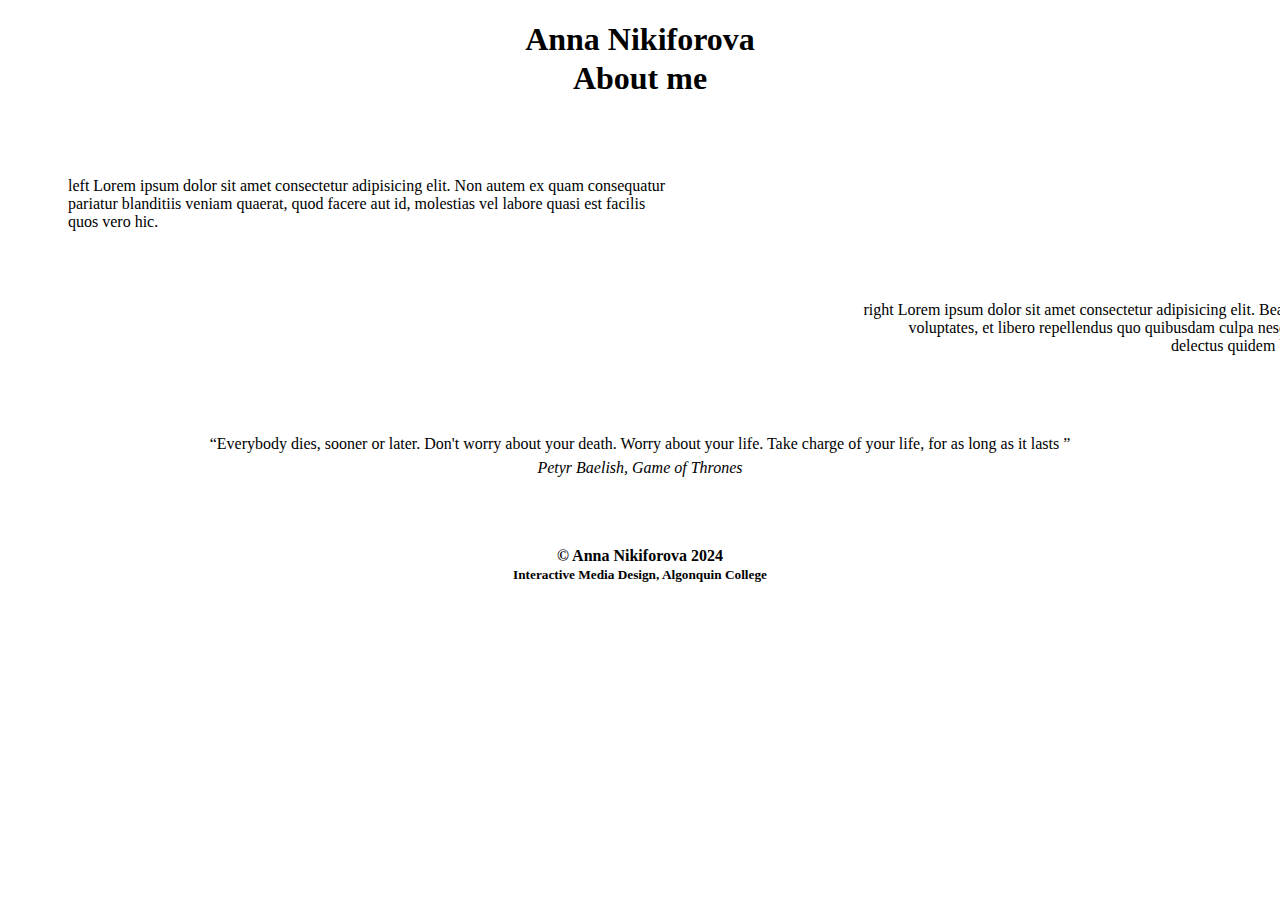
==== html-assignment/index.html @ b6656524 "works on quote" ====
<!DOCTYPE html>
<html lang="en">
<head>
    <meta charset="UTF-8">
    <meta name="viewport" content="width=device-width, initial-scale=1.0">
    <title>Anna's html assignment</title>
    <style>
        .left {
            width: 600px;
            padding: 10px;
            margin-left : 50px;
            margin-top: 70px;
            font-family: 'Times New Roman', Times, serif;
            text-align: left;
        }
        .right {
            width: 600px;
            padding: 10px;
            margin-left: 840px; ;
            margin-top: 50px;
            font-family: 'Times New Roman', Times, serif;
            text-align: right;
        }
        .footer{
            margin-top: -20px;
        }
        .cite{
        margin-top: -10px ;
        margin-bottom: 70px;
        }

        .quote{
        margin-top: 70px;
        }
    </style>
</head>
<body>
    <header>
        <div align="center"><h1>Anna Nikiforova</h1> </div>
    </header>

    <article>
       <div align="center"class="footer"><h1> About me</h1> </div> </article>

    <article>
        <div class="left"> left
            Lorem ipsum dolor sit amet consectetur adipisicing elit. Non autem ex quam consequatur pariatur blanditiis veniam quaerat,
             quod facere aut id, molestias vel labore quasi est facilis quos vero hic.
        </div>
        <div class="right"> right
            Lorem ipsum dolor sit amet consectetur adipisicing elit. Beatae ipsa nesciunt ex? Atque voluptates, et libero repellendus 
            quo quibusdam culpa nesciunt eaque adipisci deleniti delectus quidem beatae, corrupti dolorum at!
        </div>
    </article>
    <blockquote align="center" class="quote"> <q>Everybody dies, sooner or later. Don't worry about your death. Worry about your life. Take charge of your life,
         for as long as it lasts </q> </blockquote>
    <blockquote align="center" class="cite"><cite>Petyr Baelish, Game of Thrones</cite></blockquote>



 <footer> <div align="center"> <h4> © Anna Nikiforova 2024</h4></div>
    <div align="center" class="footer"><h5>Interactive Media Design, Algonquin College</h5> </div></footer>
</body>
</html>
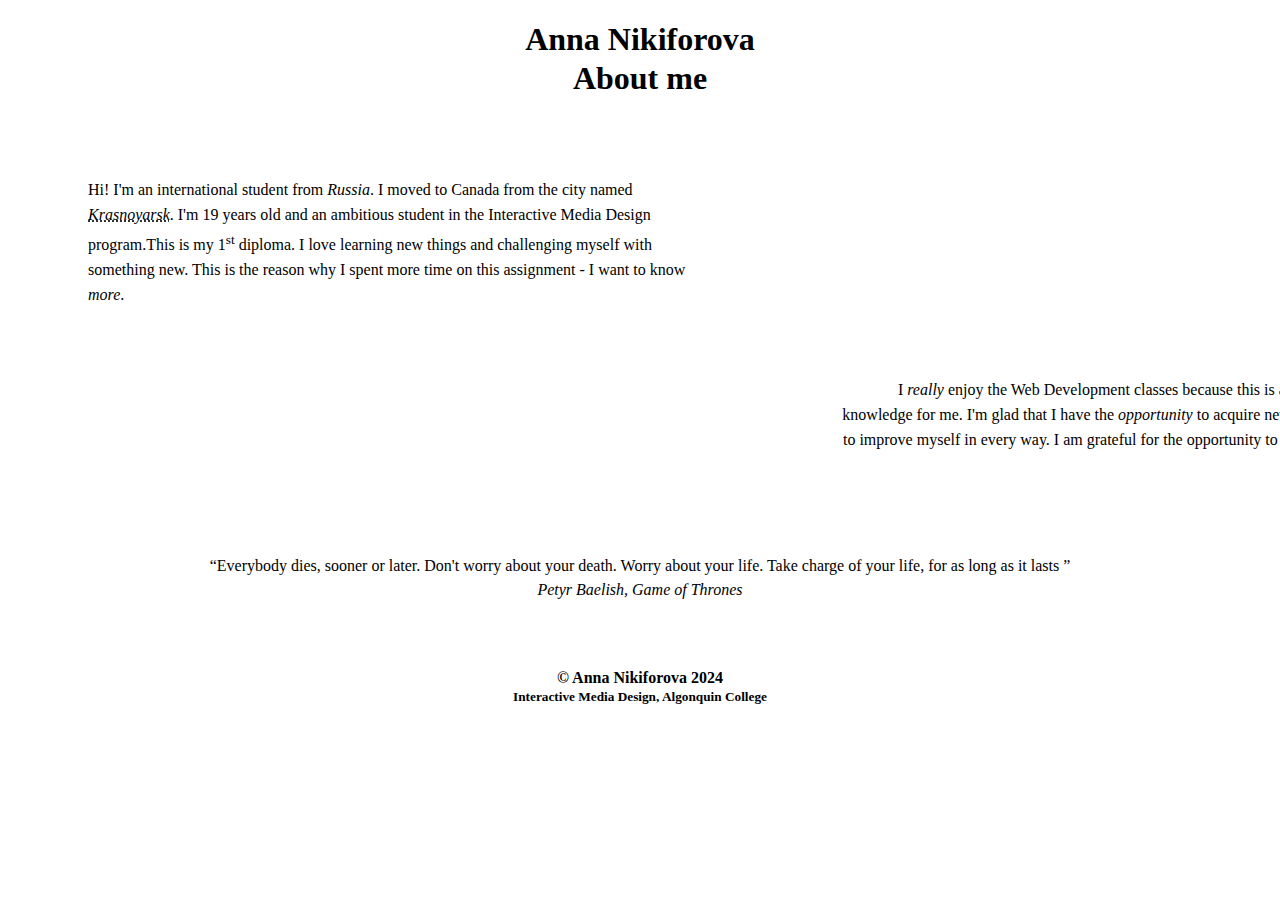
==== commit df2834bc: "works with text" ====
--- a/html-assignment/index.html
+++ b/html-assignment/index.html
@@ -8,18 +8,20 @@
         .left {
             width: 600px;
             padding: 10px;
-            margin-left : 50px;
+            margin-left : 70px;
             margin-top: 70px;
             font-family: 'Times New Roman', Times, serif;
             text-align: left;
+            line-height: 25px;
         }
         .right {
             width: 600px;
             padding: 10px;
-            margin-left: 840px; ;
+            margin-left: 810px; ;
             margin-top: 50px;
             font-family: 'Times New Roman', Times, serif;
             text-align: right;
+            line-height: 25px;
         }
         .footer{
             margin-top: -20px;
@@ -43,13 +45,15 @@
        <div align="center"class="footer"><h1> About me</h1> </div> </article>
 
     <article>
-        <div class="left"> left
-            Lorem ipsum dolor sit amet consectetur adipisicing elit. Non autem ex quam consequatur pariatur blanditiis veniam quaerat,
-             quod facere aut id, molestias vel labore quasi est facilis quos vero hic.
+        <div class="left"> Hi! I'm an international student from <em>Russia</em>. I moved to Canada from the city named <em><abbr title ='Largest city and administrative center of Krasnoyarsk Krai, Russia. It is situated along the Yenisey River, and is the second-largest city in Siberia after Novosibirsk, with a population of over 1.1 million.'>Krasnoyarsk</abbr></em>. I'm 19 years old and an ambitious student in the Interactive Media Design program.This is my 1<sup>st</sup> diploma.
+            I love learning new things and challenging myself with something new. This is the reason why I spent more time
+             on this assignment - I want to know <em>more</em>.
         </div>
-        <div class="right"> right
-            Lorem ipsum dolor sit amet consectetur adipisicing elit. Beatae ipsa nesciunt ex? Atque voluptates, et libero repellendus 
-            quo quibusdam culpa nesciunt eaque adipisci deleniti delectus quidem beatae, corrupti dolorum at!
+        <div class="right"> I <em>really</em> enjoy the Web Development classes because this is an entirely new field of knowledge for me.
+            I'm glad that I have the <em>opportunity</em> to acquire new skills. I'll do my best to improve myself in every way.
+            I am grateful for the opportunity to immerse myself in this field. 
+
+
         </div>
     </article>
     <blockquote align="center" class="quote"> <q>Everybody dies, sooner or later. Don't worry about your death. Worry about your life. Take charge of your life,
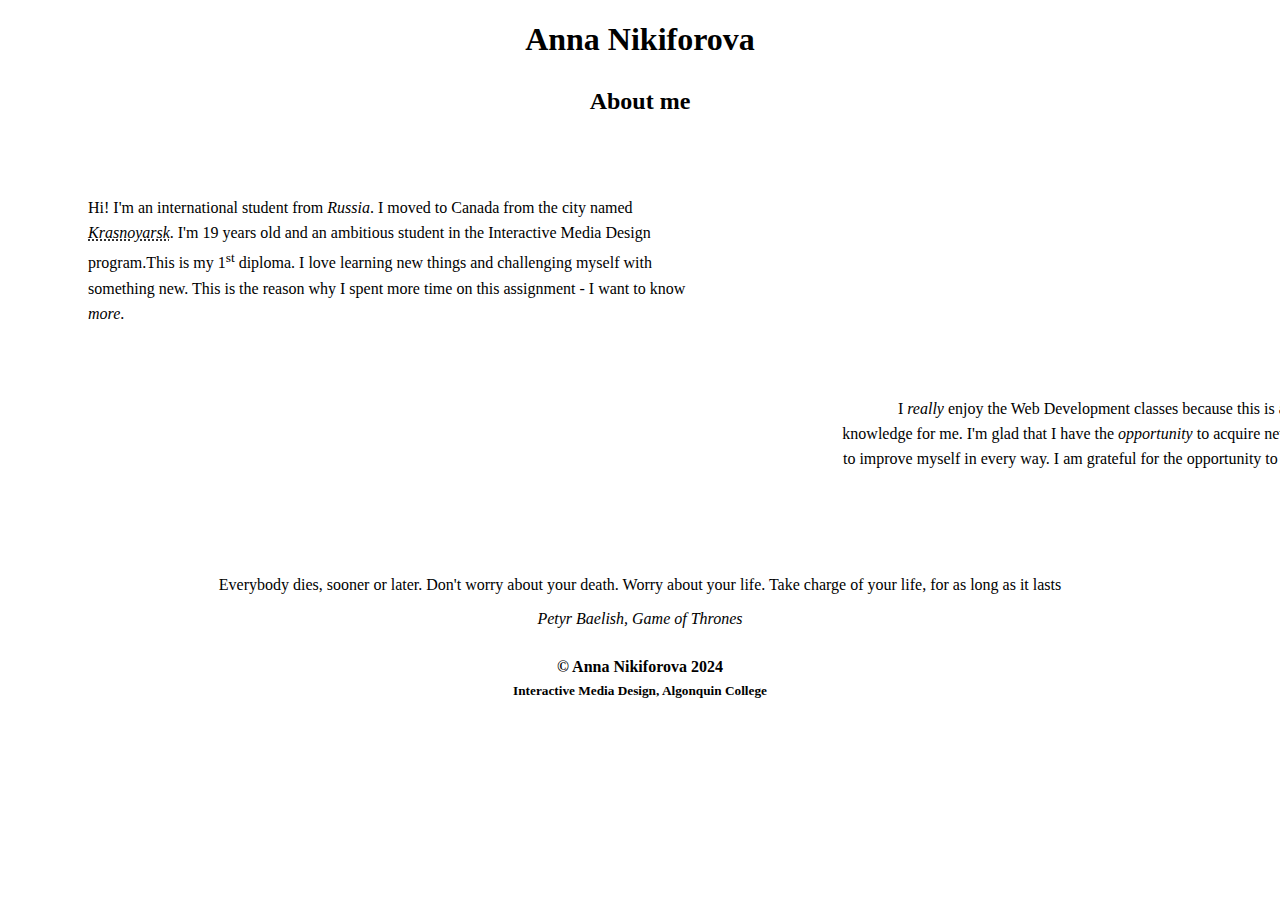
==== commit 03745946: "repairs old version of site" ====
--- a/html-assignment/index.html
+++ b/html-assignment/index.html
@@ -24,25 +24,35 @@
             line-height: 25px;
         }
         .footer{
-            margin-top: -20px;
+            margin-top: 30px;
+            text-align: center;
+        }
+        .footer2 {
+            text-align: center;
+            margin-top: -15px;
         }
         .cite{
         margin-top: -10px ;
         margin-bottom: 70px;
+        text-align: center;
         }
 
         .quote{
         margin-top: 70px;
+        text-align: center;
+        }
+        .header{
+            text-align: center;
         }
     </style>
 </head>
 <body>
     <header>
-        <div align="center"><h1>Anna Nikiforova</h1> </div>
+        <div class="header"><h1>Anna Nikiforova</h1> </div>
     </header>
 
     <article>
-       <div align="center"class="footer"><h1> About me</h1> </div> </article>
+       <div class="footer"><h2> About me</h2> </div> </article>
 
     <article>
         <div class="left"> Hi! I'm an international student from <em>Russia</em>. I moved to Canada from the city named <em><abbr title ='Largest city and administrative center of Krasnoyarsk Krai, Russia. It is situated along the Yenisey River, and is the second-largest city in Siberia after Novosibirsk, with a population of over 1.1 million.'>Krasnoyarsk</abbr></em>. I'm 19 years old and an ambitious student in the Interactive Media Design program.This is my 1<sup>st</sup> diploma.
@@ -56,13 +66,14 @@
 
         </div>
     </article>
-    <blockquote align="center" class="quote"> <q>Everybody dies, sooner or later. Don't worry about your death. Worry about your life. Take charge of your life,
-         for as long as it lasts </q> </blockquote>
-    <blockquote align="center" class="cite"><cite>Petyr Baelish, Game of Thrones</cite></blockquote>
+    <blockquote class="quote"> <p> Everybody dies, sooner or later. Don't worry about your death. Worry about your life. Take charge of your life,
+         for as long as it lasts </p> <cite class="cite"> Petyr Baelish, Game of Thrones</cite> </blockquote> 
 
 
 
- <footer> <div align="center"> <h4> © Anna Nikiforova 2024</h4></div>
-    <div align="center" class="footer"><h5>Interactive Media Design, Algonquin College</h5> </div></footer>
+    <footer>
+        <div class="footer"> <h4> © Anna Nikiforova 2024</h4></div>
+        <div class="footer2"><h5>Interactive Media Design, Algonquin College</h5></div>
+    </footer>
 </body>
 </html>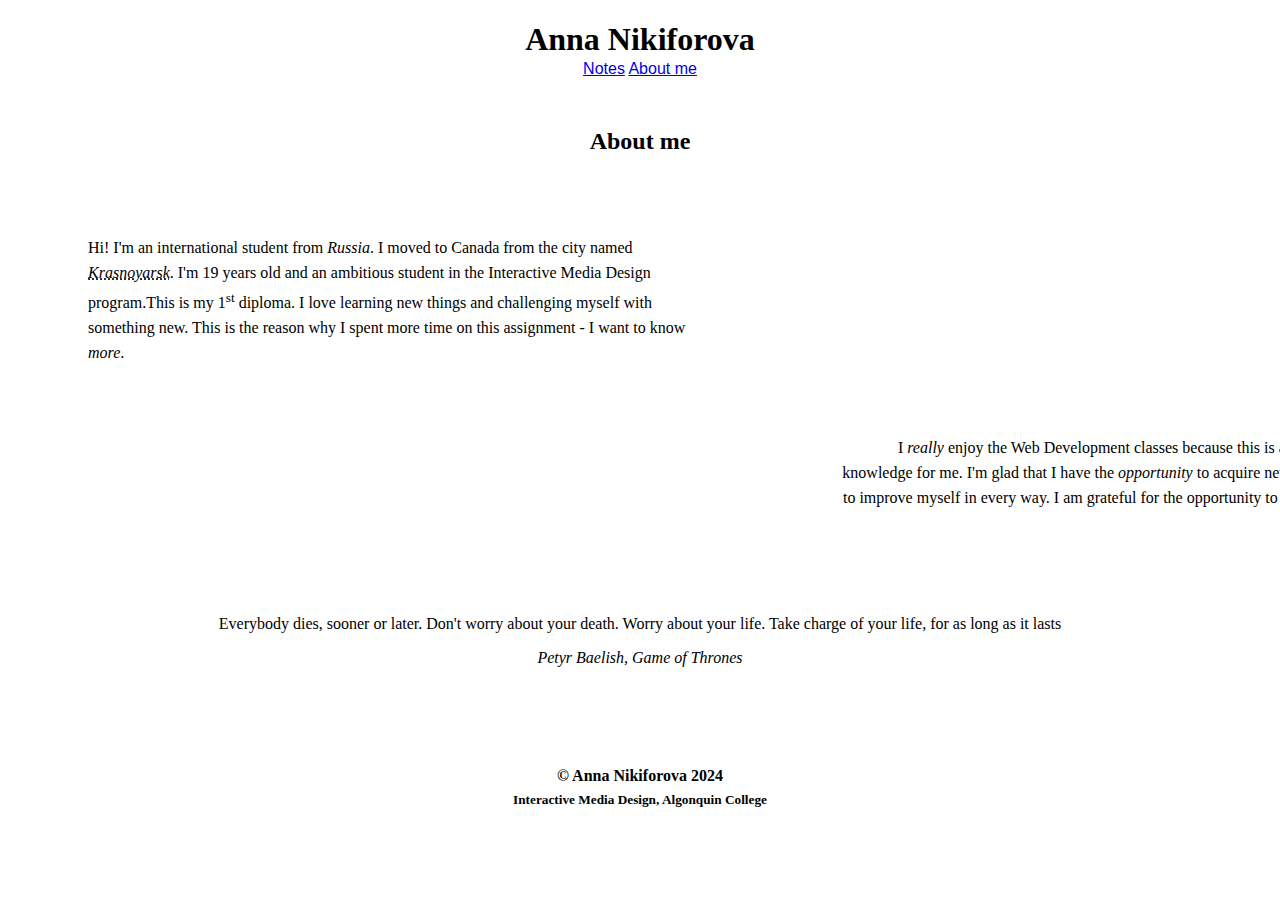
==== commit 9aa5cdac: "adds photos, notes, works with navigation" ====
--- a/html-assignment/index.html
+++ b/html-assignment/index.html
@@ -5,6 +5,18 @@
     <meta name="viewport" content="width=device-width, initial-scale=1.0">
     <title>Anna's html assignment</title>
     <style>
+        .header{
+            text-align: center;
+            margin-bottom: -20px;
+        }
+        .header2{
+            text-align: center;
+            margin-top: 50px;
+        }
+        .navigation{
+            text-align: center;
+            font-family: Arial, Helvetica, sans-serif
+        }
         .left {
             width: 600px;
             padding: 10px;
@@ -23,36 +35,38 @@
             text-align: right;
             line-height: 25px;
         }
+        .quote{
+        margin-top: 70px;
+        text-align: center;
+        }
+        .cite{
+        margin-top: -10px ;
+        margin-bottom: 70px;
+        text-align: center;
+        }
         .footer{
-            margin-top: 30px;
+            margin-top: 100px;
             text-align: center;
         }
         .footer2 {
             text-align: center;
             margin-top: -15px;
         }
-        .cite{
-        margin-top: -10px ;
-        margin-bottom: 70px;
-        text-align: center;
-        }
-
-        .quote{
-        margin-top: 70px;
-        text-align: center;
-        }
-        .header{
-            text-align: center;
-        }
+        
     </style>
 </head>
 <body>
     <header>
         <div class="header"><h1>Anna Nikiforova</h1> </div>
+        <div class="navigation">
+            <a href="notes.html">Notes</a>
+            <a href="index.html">About me</a>
+        </div>
     </header>
 
+
     <article>
-       <div class="footer"><h2> About me</h2> </div> </article>
+       <div class="header2"><h2> About me</h2> </div> </article>
 
     <article>
         <div class="left"> Hi! I'm an international student from <em>Russia</em>. I moved to Canada from the city named <em><abbr title ='Largest city and administrative center of Krasnoyarsk Krai, Russia. It is situated along the Yenisey River, and is the second-largest city in Siberia after Novosibirsk, with a population of over 1.1 million.'>Krasnoyarsk</abbr></em>. I'm 19 years old and an ambitious student in the Interactive Media Design program.This is my 1<sup>st</sup> diploma.
@@ -63,12 +77,10 @@
             I'm glad that I have the <em>opportunity</em> to acquire new skills. I'll do my best to improve myself in every way.
             I am grateful for the opportunity to immerse myself in this field. 
 
-
         </div>
     </article>
     <blockquote class="quote"> <p> Everybody dies, sooner or later. Don't worry about your death. Worry about your life. Take charge of your life,
          for as long as it lasts </p> <cite class="cite"> Petyr Baelish, Game of Thrones</cite> </blockquote> 
-
 
 
     <footer>
@@ -76,4 +88,5 @@
         <div class="footer2"><h5>Interactive Media Design, Algonquin College</h5></div>
     </footer>
 </body>
-</html>+</html>
+
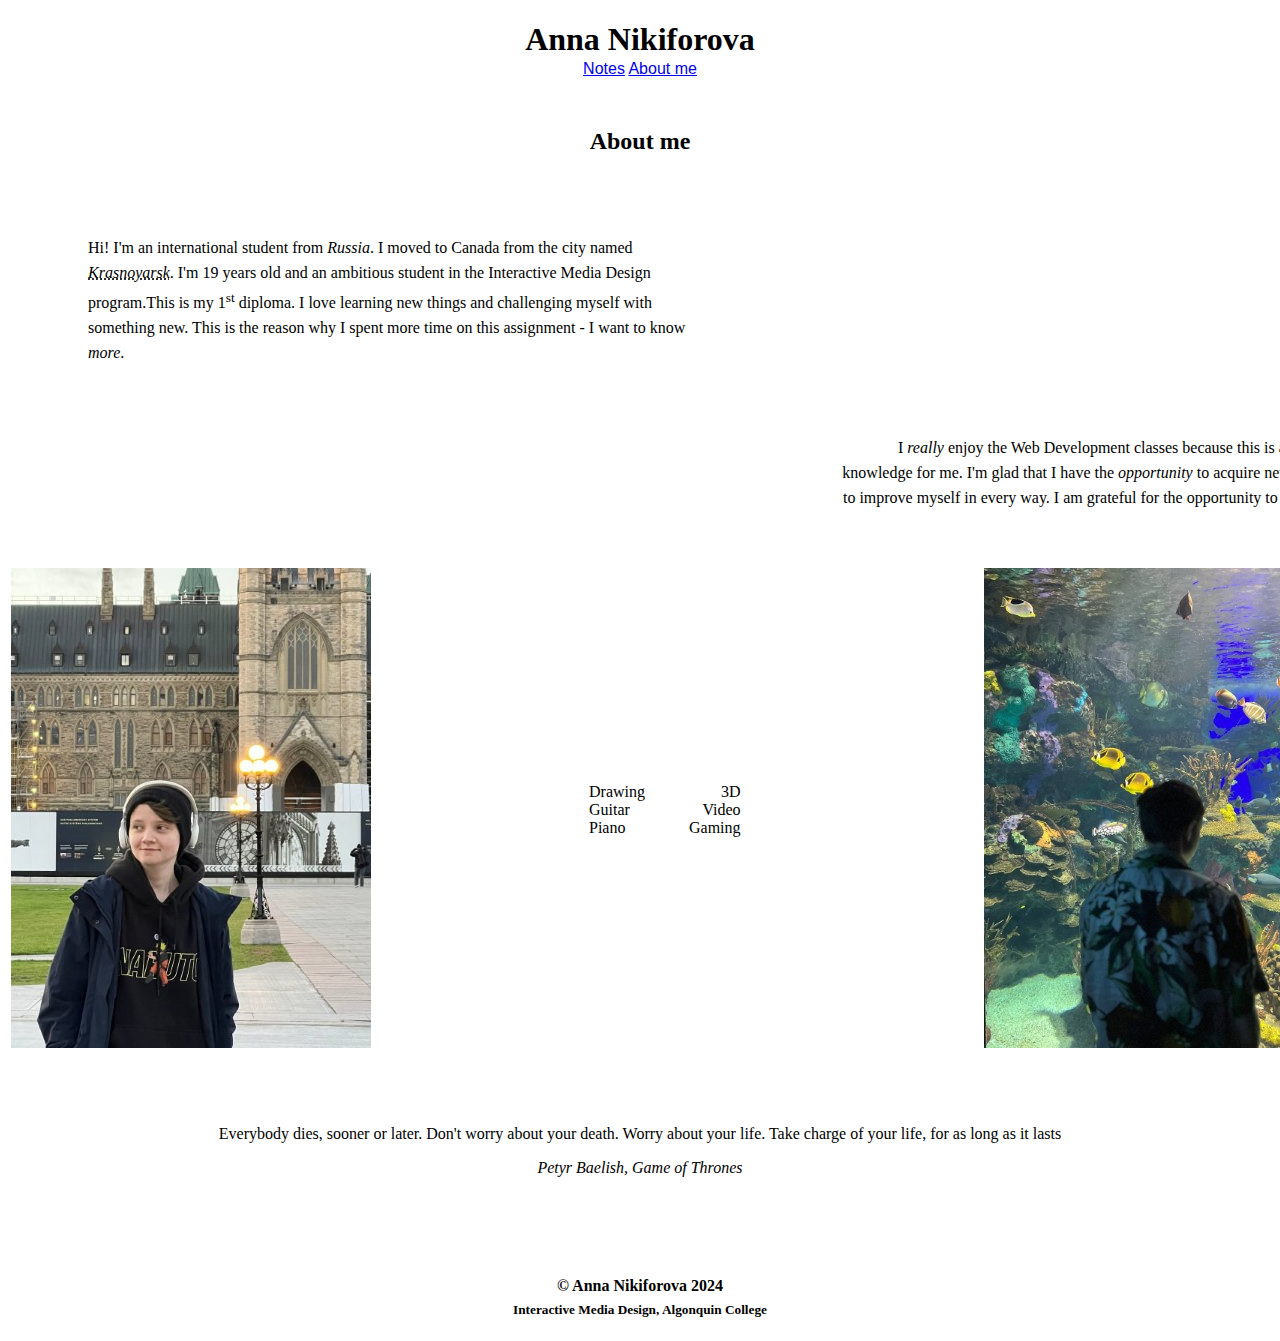
==== commit bac5a492: "adds images, creates notes" ====
--- a/html-assignment/index.html
+++ b/html-assignment/index.html
@@ -52,6 +52,21 @@
             text-align: center;
             margin-top: -15px;
         }
+        .table{
+            width: 800px;
+            margin: auto;
+            text-align: center;
+            margin-top: 20px;
+        }
+        .table_text1{
+            text-align: left;
+            padding-left: 175px;
+            
+        }
+        .table_text2{
+            text-align: right;
+            padding-right: 240px;
+        }
         
     </style>
 </head>
@@ -65,8 +80,7 @@
     </header>
 
 
-    <article>
-       <div class="header2"><h2> About me</h2> </div> </article>
+       <div class="header2"><h2> About me</h2> </div> 
 
     <article>
         <div class="left"> Hi! I'm an international student from <em>Russia</em>. I moved to Canada from the city named <em><abbr title ='Largest city and administrative center of Krasnoyarsk Krai, Russia. It is situated along the Yenisey River, and is the second-largest city in Siberia after Novosibirsk, with a population of over 1.1 million.'>Krasnoyarsk</abbr></em>. I'm 19 years old and an ambitious student in the Interactive Media Design program.This is my 1<sup>st</sup> diploma.
@@ -79,6 +93,30 @@
 
         </div>
     </article>
+    <table class="table">
+        <tr>
+            <td>
+                <img src="images/photo_1.jpg" alt="photo_1">
+            </td>
+            <td class="table_text1">
+                <ul style="list-style-type: none;">
+                <li>Drawing</li>
+                <li>Guitar</li>
+                <li>Piano</li>
+                </ul>
+             <td class="table_text2">
+                <ul style="list-style-type: none;">
+                  <li>3D</li>
+                <li>Video </li>
+                <li>Gaming</li>
+                </ul>
+             </td>
+            </td>
+            <td>
+                <img src="images/photo_2.jpg" alt="photo_2">
+            </td>
+        </tr>
+    </table>
     <blockquote class="quote"> <p> Everybody dies, sooner or later. Don't worry about your death. Worry about your life. Take charge of your life,
          for as long as it lasts </p> <cite class="cite"> Petyr Baelish, Game of Thrones</cite> </blockquote> 
 
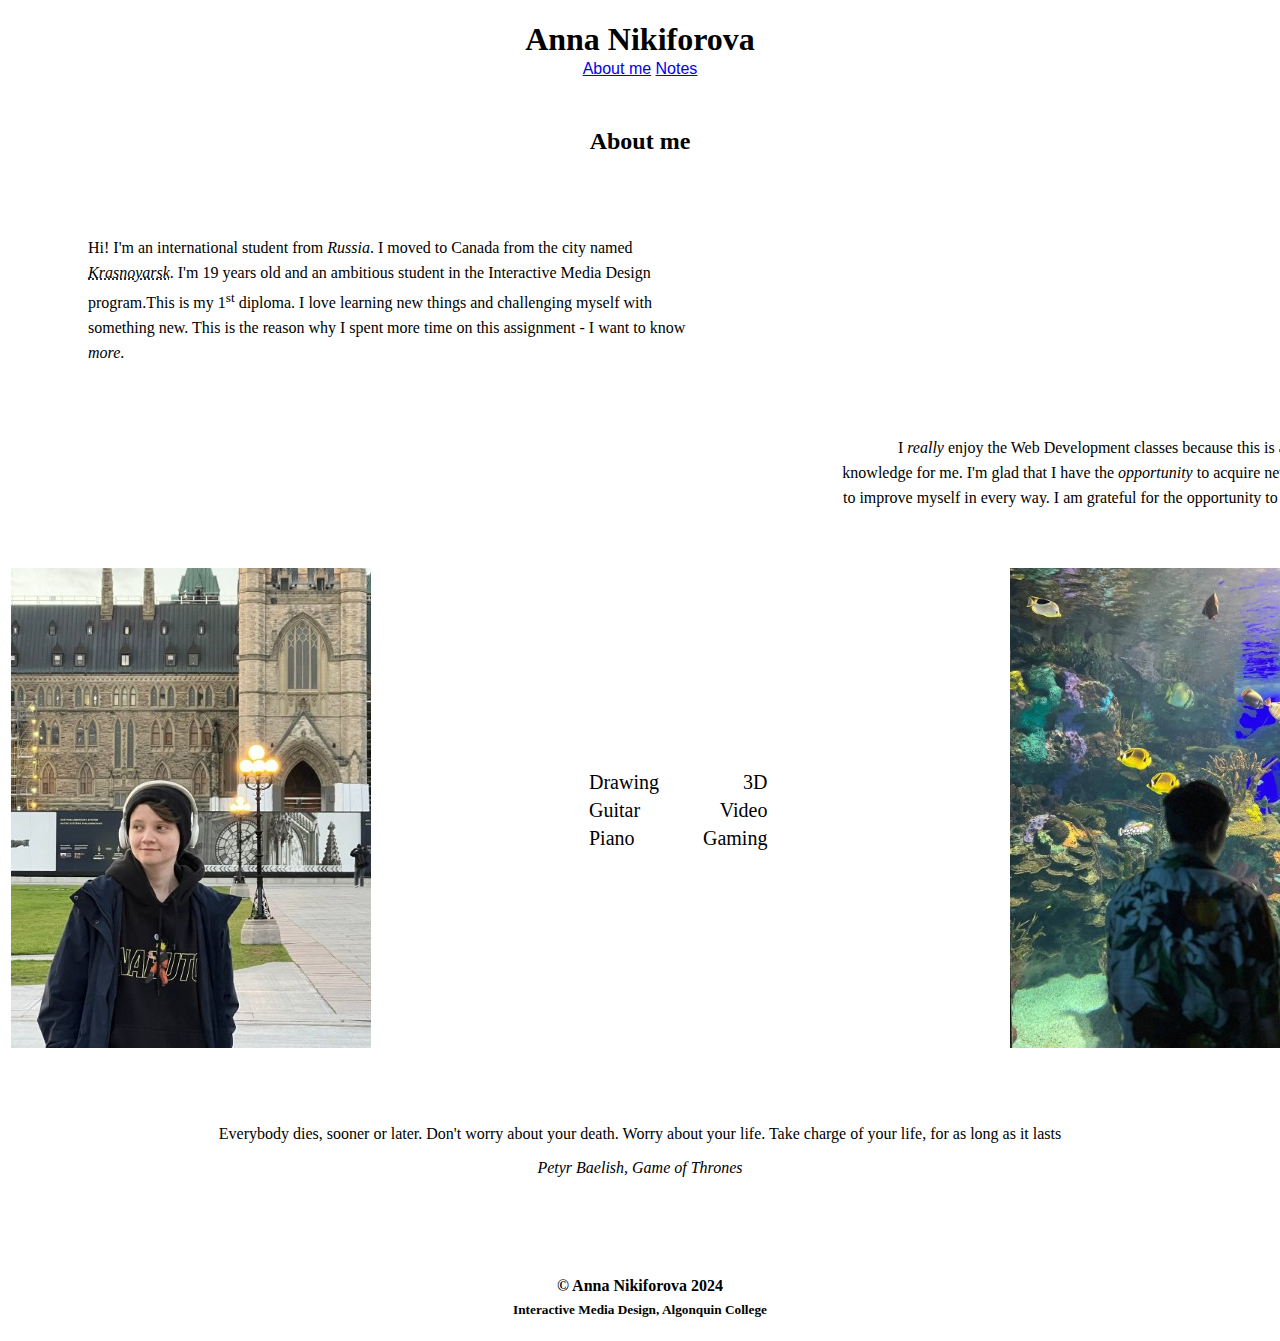
==== commit fdf28ef6: "makes list with tags, some fonts jobs, seems done" ====
--- a/html-assignment/index.html
+++ b/html-assignment/index.html
@@ -61,11 +61,15 @@
         .table_text1{
             text-align: left;
             padding-left: 175px;
+            font-size: 20px;
+            line-height: 28px;
             
         }
         .table_text2{
             text-align: right;
             padding-right: 240px;
+            font-size: 20px;
+            line-height: 28px;
         }
         
     </style>
@@ -74,8 +78,8 @@
     <header>
         <div class="header"><h1>Anna Nikiforova</h1> </div>
         <div class="navigation">
+            <a href="index.html">About me</a>
             <a href="notes.html">Notes</a>
-            <a href="index.html">About me</a>
         </div>
     </header>
 
@@ -96,7 +100,7 @@
     <table class="table">
         <tr>
             <td>
-                <img src="images/photo_1.jpg" alt="photo_1">
+                <img src="images/photo_1.jpg" alt="photo_1 on the left side">
             </td>
             <td class="table_text1">
                 <ul style="list-style-type: none;">
@@ -111,9 +115,8 @@
                 <li>Gaming</li>
                 </ul>
              </td>
-            </td>
             <td>
-                <img src="images/photo_2.jpg" alt="photo_2">
+                <img src="images/photo_2.jpg" alt="photo_2 on the right side">
             </td>
         </tr>
     </table>
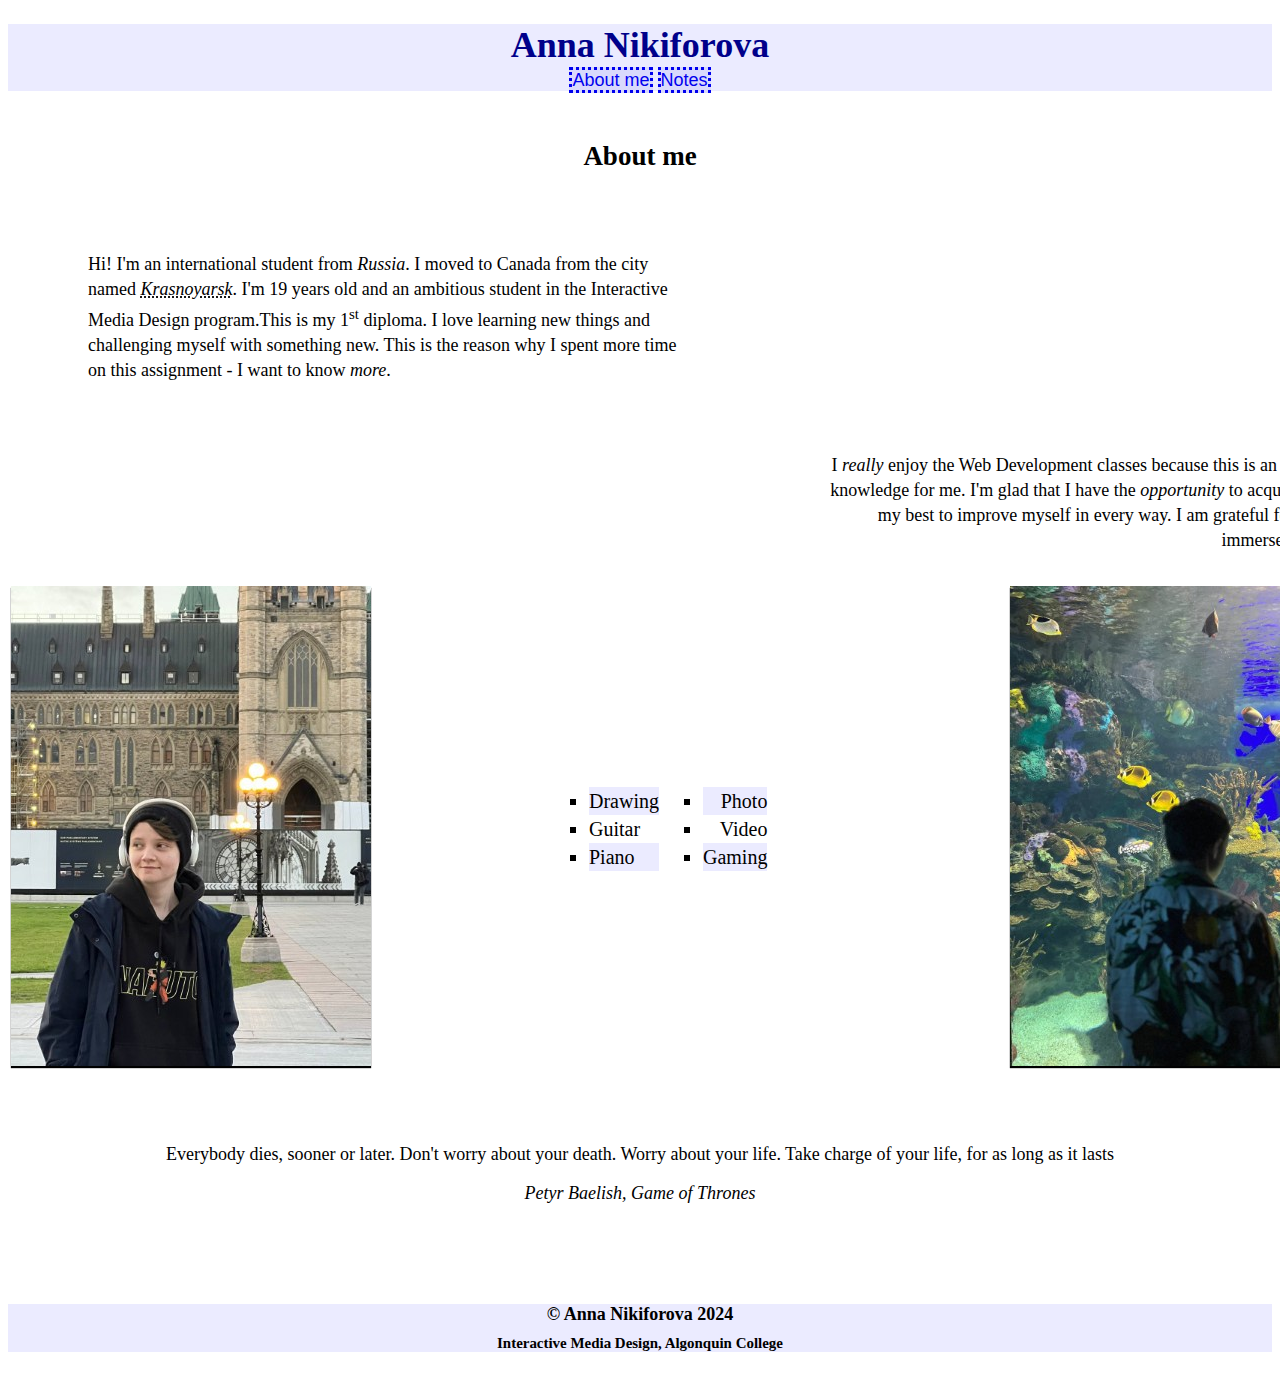
==== commit 86a98504: "follows all rubrics, creates box-shadow, works with id, selectors, navigation" ====
--- a/html-assignment/index.html
+++ b/html-assignment/index.html
@@ -4,82 +4,14 @@
     <meta charset="UTF-8">
     <meta name="viewport" content="width=device-width, initial-scale=1.0">
     <title>Anna's html assignment</title>
-    <style>
-        .header{
-            text-align: center;
-            margin-bottom: -20px;
-        }
-        .header2{
-            text-align: center;
-            margin-top: 50px;
-        }
-        .navigation{
-            text-align: center;
-            font-family: Arial, Helvetica, sans-serif
-        }
-        .left {
-            width: 600px;
-            padding: 10px;
-            margin-left : 70px;
-            margin-top: 70px;
-            font-family: 'Times New Roman', Times, serif;
-            text-align: left;
-            line-height: 25px;
-        }
-        .right {
-            width: 600px;
-            padding: 10px;
-            margin-left: 810px; ;
-            margin-top: 50px;
-            font-family: 'Times New Roman', Times, serif;
-            text-align: right;
-            line-height: 25px;
-        }
-        .quote{
-        margin-top: 70px;
-        text-align: center;
-        }
-        .cite{
-        margin-top: -10px ;
-        margin-bottom: 70px;
-        text-align: center;
-        }
-        .footer{
-            margin-top: 100px;
-            text-align: center;
-        }
-        .footer2 {
-            text-align: center;
-            margin-top: -15px;
-        }
-        .table{
-            width: 800px;
-            margin: auto;
-            text-align: center;
-            margin-top: 20px;
-        }
-        .table_text1{
-            text-align: left;
-            padding-left: 175px;
-            font-size: 20px;
-            line-height: 28px;
-            
-        }
-        .table_text2{
-            text-align: right;
-            padding-right: 240px;
-            font-size: 20px;
-            line-height: 28px;
-        }
-        
-    </style>
+    <link rel="stylesheet" href="CSS.css">
 </head>
 <body>
     <header>
         <div class="header"><h1>Anna Nikiforova</h1> </div>
         <div class="navigation">
-            <a href="index.html">About me</a>
-            <a href="notes.html">Notes</a>
+            <a href="index.html" style="text-decoration: none;">About me</a>
+            <a href="notes.html" style="text-decoration: none;">Notes</a>
         </div>
     </header>
 
@@ -100,23 +32,23 @@
     <table class="table">
         <tr>
             <td>
-                <img src="images/photo_1.jpg" alt="photo_1 on the left side">
+                <img src="images/photo_1.jpg" alt="photo_1 on the left side" id="my_image">
             </td>
             <td class="table_text1">
-                <ul style="list-style-type: none;">
+                <ul style="list-style-type: square;">
                 <li>Drawing</li>
                 <li>Guitar</li>
                 <li>Piano</li>
                 </ul>
              <td class="table_text2">
-                <ul style="list-style-type: none;">
-                  <li>3D</li>
+                <ul style="list-style-type: square;">
+                <li>Photo</li>
                 <li>Video </li>
                 <li>Gaming</li>
                 </ul>
              </td>
             <td>
-                <img src="images/photo_2.jpg" alt="photo_2 on the right side">
+                <img src="images/photo_2.jpg" alt="photo_2 on the right side" id="my_image_2">
             </td>
         </tr>
     </table>
--- a/html-assignment/CSS.css
+++ b/html-assignment/CSS.css
@@ -0,0 +1,105 @@
+/* Old styles */
+
+.header{               
+    text-align: center;
+    margin-bottom: -20px;
+    color: darkblue;       
+    /* Here is class selector for heading color */
+}
+.header2{
+    text-align: center;
+    margin-top: 50px;
+}
+.navigation{
+    text-align: center;
+    font-family: Arial, Helvetica, sans-serif;
+    
+}
+.left {
+    width: 600px;
+    padding: 10px;
+    margin-left : 70px;
+    margin-top: 70px;
+    font-family: 'Times New Roman', Times, serif;
+    text-align: left;
+    line-height: 25px;
+}
+.right {
+    width: 600px;
+    padding: 10px;
+    margin-left: 810px; ;
+    margin-top: 50px;
+    font-family: 'Times New Roman', Times, serif;
+    text-align: right;
+    line-height: 25px;
+}
+.quote{
+margin-top: 70px;
+text-align: center;
+}
+.cite{
+margin-top: -10px ;
+margin-bottom: 70px;
+text-align: center;
+}
+.footer{
+    margin-top: 100px;
+    text-align: center;
+}
+.footer2 {
+    text-align: center;
+    margin-top: -15px;
+}
+.table{
+    width: 800px;
+    margin: auto;
+    text-align: center;
+    margin-top: 20px;
+}
+.table_text1{
+    text-align: left;
+    padding-left: 175px;
+    font-size: 20px;
+    line-height: 28px;
+    background-size: 5px;
+    
+}
+.table_text2{
+    text-align: right;
+    padding-right: 240px;
+    font-size: 20px;
+    line-height: 28px;
+    background-size: 5px;
+}
+.table_notes{
+    padding: 50px;
+    width: 700px;
+}
+
+/* Hi Rob! I already had a lot of styles, so all new what I created will be below. Thanks! */
+
+body{
+    font-size: 18px;
+}
+
+header, footer{
+    background-color: hsl(240, 100%, 96%);
+}
+#my_image{
+    box-shadow: 0px 2px 1px black;   
+}
+#my_image_2{
+    box-shadow: 0px 2px 1px black;
+}
+
+li:nth-child(odd) {
+    background-color: hsl(240, 100%, 96%);
+
+}
+a:hover{
+    background-color: lightgray;
+}
+a{
+    background-color: hsl(240, 85%, 92%);
+    border-style: dotted
+}